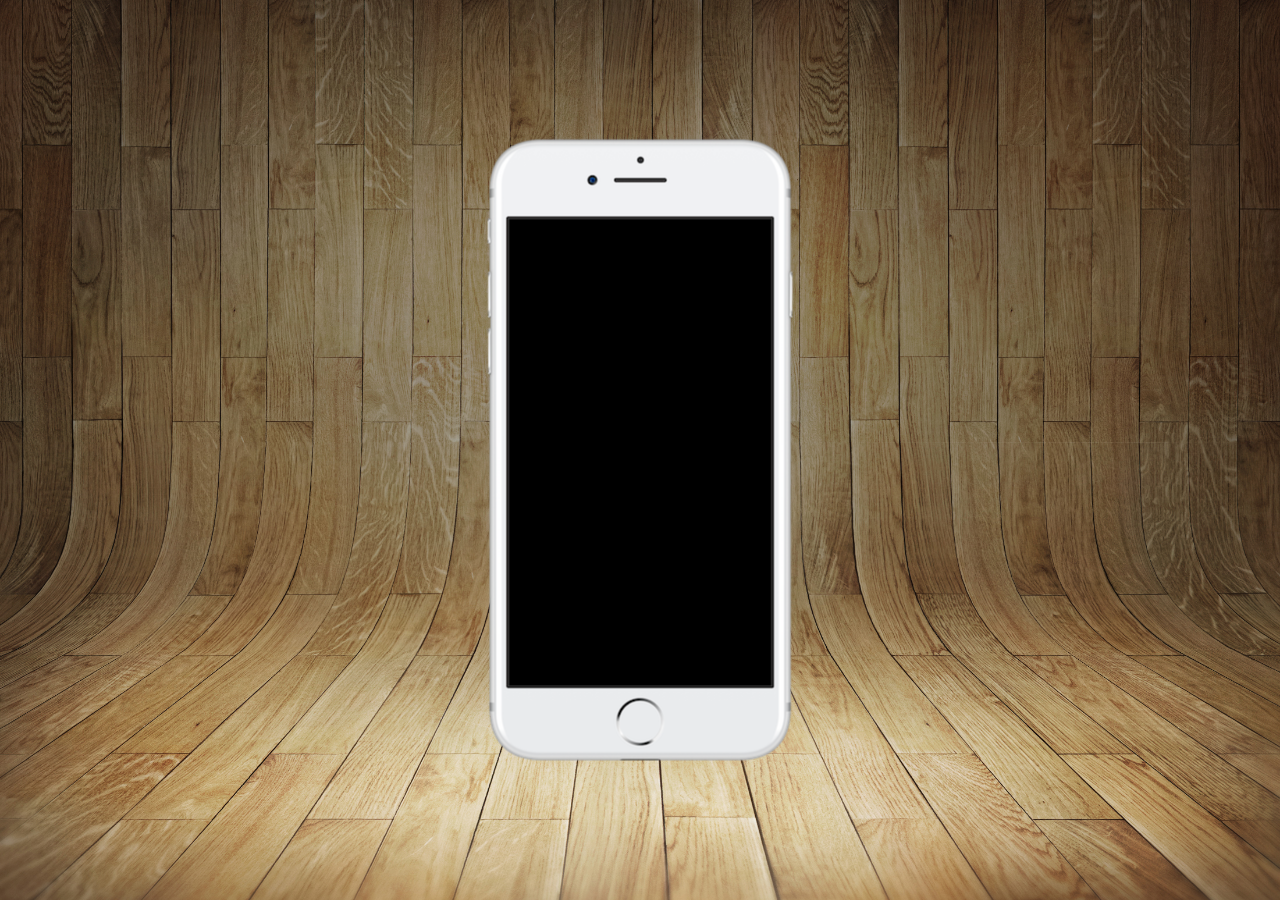
==== index.html @ 76bbc974 "." ====
<!DOCTYPE html>
<html lang="pt-br">
<head>
    <meta charset="UTF-8">
    <meta name="viewport" content="width=device-width, initial-scale=1.0">
    <link rel="shortcut icon" href="favicon.ico" type="image/x-icon">
    <link rel="stylesheet" href="style.css">
    <title>Projeto redes sociais</title>
</head>
<body>
    <main>
        <section id="celular">


        </section>

        <section id="redes">
            

        </section>
    </main>

    
</body>
</html>
---- style.css ----
@charset "UTF-8";

*{
    margin: 0;
    padding: 0;
}

html,body{
    height: 100vh;
    width: 100vw;
    background-image: url(imagens/fundo-madeira.jpg);
    background-repeat: no-repeat;
    background-position: top center;
    background-size: cover;
    background-attachment: fixed;
}

main{
    height: 100vh;
    position: relative;  
}

#celular{
    position: absolute;
    top: 50%;
    left: 50%;
    transform: translate(-50%, -50%);
    height: 627px;
    width: 311px;
    background-image: url(imagens/frame-iphone.png);
    background-repeat: no-repeat;
}
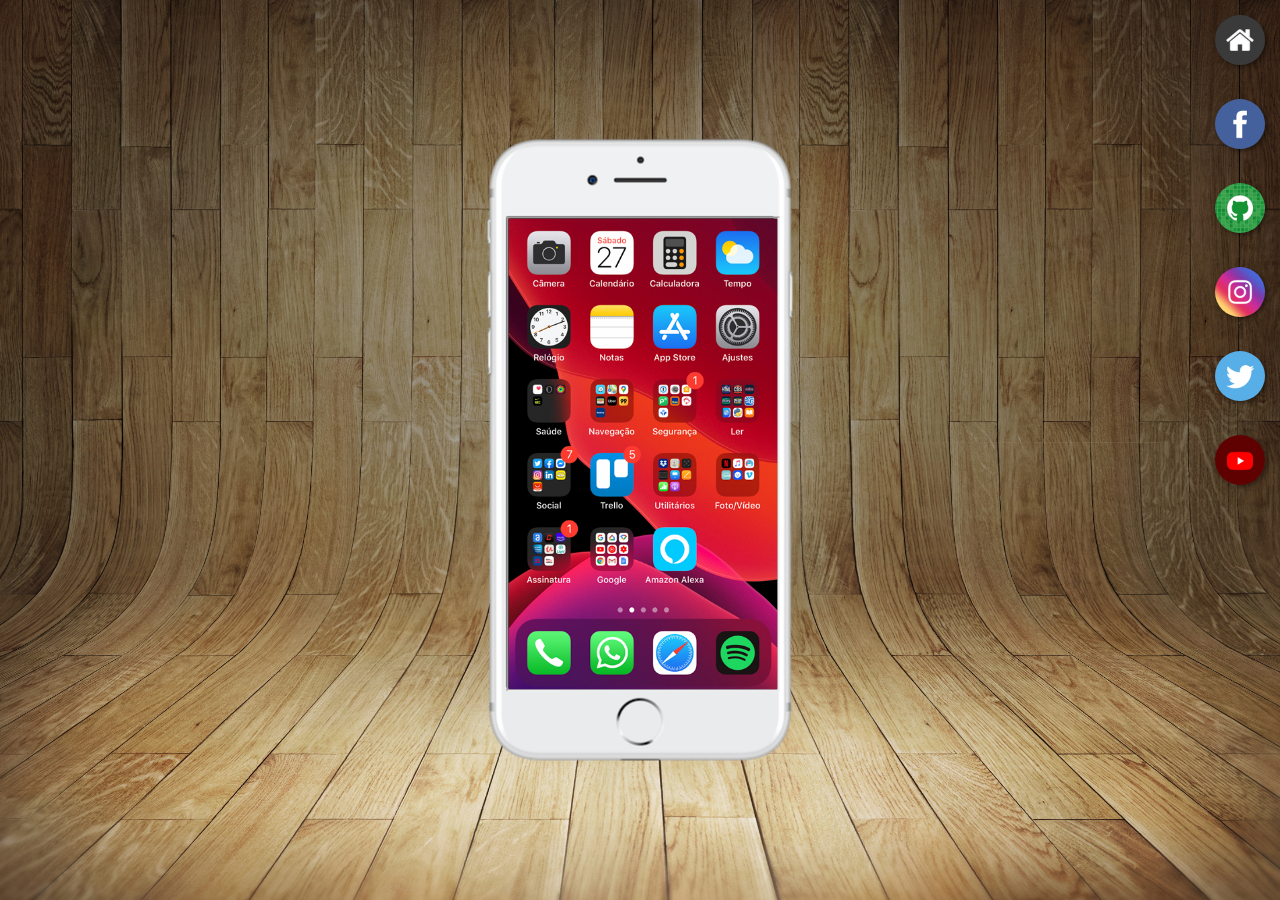
==== commit abc0f425: "criei botões na lateral" ====
--- a/index.html
+++ b/index.html
@@ -10,11 +10,18 @@
 <body>
     <main>
         <section id="celular">
+            <iframe src="home.html" name="tela" id="tela"></iframe>
 
 
         </section>
 
         <section id="redes">
+            <a href="" target="tela"><img class="apps"  src="imagens/logo-home.jpg" alt="home"></a>
+            <a href="" target="tela"><img class="apps" src="imagens/logo-facebook.jpg" alt="facebook"></a>
+            <a href="" target="tela"><img class="apps" src="imagens/logo-github.jpg" alt="github"></a>
+            <a href="" target="tela"><img class="apps" src="imagens/logo-instagram.jpg" alt="instagram"></a>
+            <a href="" target="tela"><img class="apps" src="imagens/logo-twitter.jpg" alt="twitter"></a>
+            <a href="" target="tela"><img class="apps" src="imagens/logo-youtube.jpg" alt="youtube"></a>
             
 
         </section>
--- a/style.css
+++ b/style.css
@@ -31,3 +31,34 @@
     background-repeat: no-repeat;
 }
 
+#tela{
+    position: relative;
+    top: 80px;
+    left: 22px;
+    width: 269px;
+    height: 471px;
+}
+
+#redes{
+    display: flex;
+    flex-direction: column;
+    text-align: right;
+    
+}
+
+.apps{
+    border-radius: 50%;
+    width: 50px;
+    margin: 15px;
+    box-shadow: 2px 2px 5px rgba(0, 0, 0, 0.466);
+    box-sizing: border-box;
+
+}
+
+.apps:hover{
+    transform: translate(-3px, -3px);
+    border: 3px rgba(255, 255, 255, 0.747) solid;
+    box-shadow: 5px 5px 10px rgba(0, 0, 0, 0.568);
+    transition: transform .5s, border .7s;
+}
+
